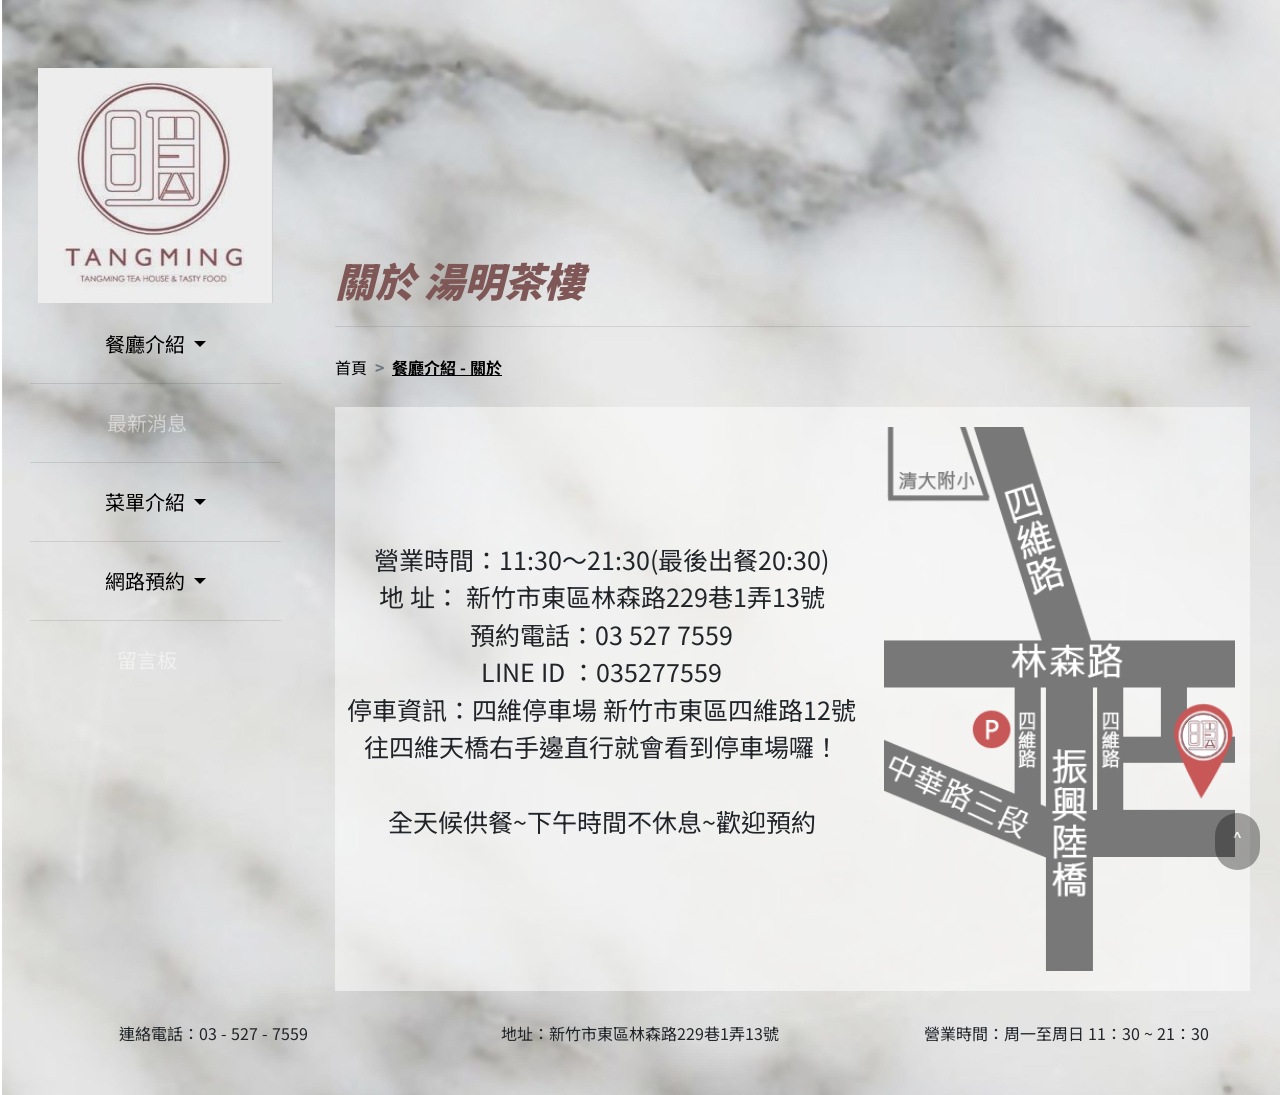
==== about.html @ ad3b91d2 "push code no fix" ====
<!doctype html>
<html lang="en">

<head>
  <!-- Required meta tags -->
  <meta charset="utf-8">
  <meta name="viewport" content="width=device-width, initial-scale=1, shrink-to-fit=no">
  <meta http-equiv="Content-Security-Policy" content="upgrade-insecure-requests"> 
  <!-- Bootstrap CSS -->
  <link rel="stylesheet" href="https://stackpath.bootstrapcdn.com/bootstrap/4.2.1/css/bootstrap.min.css"
    integrity="sha384-GJzZqFGwb1QTTN6wy59ffF1BuGJpLSa9DkKMp0DgiMDm4iYMj70gZWKYbI706tWS" crossorigin="anonymous">
  <link href="https://fonts.googleapis.com/css?family=Noto+Sans+TC&display=swap" rel="stylesheet">
  <script src="https://code.jquery.com/jquery-3.4.1.min.js "></script>
  <link rel="stylesheet" href="css/style.css">
  <link rel="stylesheet" href="css/about.css">

  <title>湯明茶樓歡迎您~</title>
  <script type="text/javascript">
    $(function () {
      /* 按下GoTop按鈕時的事件 */
      $('#gotop').click(function () {
        $('html,body').animate({ scrollTop: 0 }, 'quick');   /* 返回到最頂上 */
        return false;
      });

      /* 偵測卷軸滑動時，往下滑超過400px就讓GoTop按鈕出現 */
      $(window).scroll(function () {
        if ($(this).scrollTop() > 10) {
          $('#gotop').fadeIn();
        } else {
          $('#gotop').fadeOut();
        }
      });
    });
  </script>
</head>

<body background="images/background.jpg">
  <header>
    <div class="container">
      <div class="row ph-row-1">
        <div class="col-lg-3 col-md-1 col-xs-1 menu">

          <nav class="navbar fixed-top navbar-expand-lg navbar-dark nav-menu">
            <button class="navbar-toggler" type="button" data-toggle="collapse" data-target="#navbarSupportedContent"
              aria-controls="navbarSupportedContent" aria-expanded="false" aria-label="Toggle navigation">
              <span class="navbar-toggler-icon"></span>
            </button>
            <div class="collapse navbar-collapse nav-display nav-container" id="navbarSupportedContent">
              <ul class="navbar-nav nav-display nav__bg" style="text-align: center;">
                <li class="nav-item">
                  <a class="nav-link" href="index.html">
                    <img src="images/logo.jpg" alt="" class="img-logo">
                  </a>
                </li>
                <li class="nav-item dropdown li-content">
                  <a class="nav-link dropdown-toggle nav-li-a-content" href="#" id="navbarDropdownMenuLink"
                    role="button" data-toggle="dropdown" aria-haspopup="true" aria-expanded="false"
                    style="color:black;">
                    餐廳介紹
                  </a>
                  <div class="dropdown-menu nav-li-a-content" aria-labelledby="navbarDropdownMenuLink">
                    <a class="dropdown-item nav-li-a-content" href="about.html">關於</a>
                    <a class="dropdown-item nav-li-a-content" href="Philosophy.html">經營理念</a>
                  </div>
                </li>
                <hr>
                <li class="nav-item li-content">
                  <a class="nav-link text-body nav-li-a-content" href="new.html" style="padding-right: 25px;">最新消息
                  </a>
                </li>
                <hr>
                <li class="nav-item dropdown li-content">
                  <a class="nav-link dropdown-toggle nav-li-a-content" href="#" id="navbarDropdownMenuLink"
                    role="button" data-toggle="dropdown" aria-haspopup="true" aria-expanded="false"
                    style="color:black;">
                    菜單介紹
                  </a>
                  <div class="dropdown-menu nav-li-a-content" aria-labelledby="navbarDropdownMenuLink">
                    <a class="dropdown-item nav-li-a-content" href="food.html">主餐</a>
                    <a class="dropdown-item nav-li-a-content" href="drink.html">飲品</a>
                    <a class="dropdown-item nav-li-a-content" href="drink.html">私廚料理</a>
                  </div>
                </li>
                <hr>

                <li class="nav-item dropdown li-content">
                  <a class="nav-link dropdown-toggle nav-li-a-content" href="#" id="navbarDropdownMenuLink"
                    role="button" data-toggle="dropdown" aria-haspopup="true" aria-expanded="false"
                    style="color:black;">
                    網路預約
                  </a>
                  <div class="dropdown-menu nav-li-a-content" aria-labelledby="navbarDropdownMenuLink">
                    <a class="dropdown-item nav-li-a-content" href="order.html">預約</a>
                    <a class="dropdown-item nav-li-a-content" href="InquireOrder.html">預約查詢</a>
                    <a class="dropdown-item nav-li-a-content" href="CancelOrder.html">取消預約</a>
                  </div>
                </li>
                <hr>
                <li class="nav-item li-content">
                  <a class="nav-link text-body nav-li-a-content" href="comment.html" style="padding-right: 25px;">留言板
                  </a>
                </li>
              </ul>
            </div>
          </nav>
        </div>
        <div class="col-lg-9 col-md-11 col-xs-12 div-index">
          <div class="row ph-row">
            <div class="col-lg-12 col-md-11 col-xs-12 ph-title">
              關於 湯明茶樓
            </div>
            <div class="col-lg-12 col-md-11 col-xs-12">
              <hr>
            </div>
            <div class="col-lg-12 col-md-11 col-xs-12 breadcrumb-col">
              <nav aria-label="breadcrumb">
                <ol class="breadcrumb">
                  <li class="breadcrumb-item"><a href="index.html" class="breadcrumb-item-content">首頁</a></li>
                  <li class="breadcrumb-item active" aria-current="page">餐廳介紹 - 關於</li>
                </ol>
              </nav>
            </div>
            <div class="col-lg-12 col-md-11 col-xs-12">
              <div class="row Philosophy-content">
                <div class="col-lg-7 col-md-12 col-xs-12  resume">
                  <p class="resume__description">
                    <!-- <h6> -->
                    營業時間：11:30～21:30(最後出餐20:30) <br>
                    地 址： 新竹市東區林森路229巷1弄13號<br>
                    預約電話：03 527 7559 <br>
                    LINE ID ：035277559 <br>
                    停車資訊：四維停車場 新竹市東區四維路12號<br>
                    往四維天橋右手邊直行就會看到停車場囉！ <br>
                    <br>
                    全天候供餐~下午時間不休息~歡迎預約 <br>
                  </p>
                  <!-- </h6>  -->
                </div>
                <div class="col-lg-5 col-md-12 col-xs-12 ph-content-img">
                  <img src="images/map.png" alt="" class="content-img">
                </div>
              </div>
            </div>
          </div> <!-- row -->
        </div>
      </div>
    </div>
  </header>
  <footer>
    <div class="container">
      <div id="gotop">˄</div>
      <div class="row footer-row">
        <div class="col-lg-4 col-md-12 footer-content">
          連絡電話：03 - 527 - 7559
        </div>
        <div class="col-lg-4 col-md-12 footer-content">
          地址：新竹市東區林森路229巷1弄13號
        </div>
        <div class="col-lg-4 col-md-12 footer-content">
          營業時間：周一至周日 11：30 ~ 21：30
        </div>
      </div>
    </div>
  </footer>
  <!-- Optional JavaScript -->
  <!-- jQuery first, then Popper.js, then Bootstrap JS -->
  <!-- <script src="https://code.jquery.com/jquery-3.3.1.slim.min.js"
    integrity="sha384-q8i/X+965DzO0rT7abK41JStQIAqVgRVzpbzo5smXKp4YfRvH+8abtTE1Pi6jizo"
    crossorigin="anonymous"></script> -->
  <script src="https://cdnjs.cloudflare.com/ajax/libs/popper.js/1.14.6/umd/popper.min.js"
    integrity="sha384-wHAiFfRlMFy6i5SRaxvfOCifBUQy1xHdJ/yoi7FRNXMRBu5WHdZYu1hA6ZOblgut"
    crossorigin="anonymous"></script>
  <script src="https://stackpath.bootstrapcdn.com/bootstrap/4.2.1/js/bootstrap.min.js"
    integrity="sha384-B0UglyR+jN6CkvvICOB2joaf5I4l3gm9GU6Hc1og6Ls7i6U/mkkaduKaBhlAXv9k"
    crossorigin="anonymous"></script>
</body>

</html>
---- css/style.css ----
body{
    margin:50px 0px;
    font-family: 'Noto Sans TC',sans-serif;
}
.ph-title{
    font-family: 'Noto Sans TC',sans-serif;
}
 .container{
     padding: 0;
 }
 .row{
     margin: 0px;
 }

 @media screen and (min-width: 320px) {
    .navbar{
        background-color:rgb(160, 158, 158);
    }
    .nav__bg{
        background-color:rgb(199, 195, 195);
     }
     .nav-menu{
         padding: 10px 0px 10px 15px;
     } 
     .container{
        max-width:none;
    }
    .breadcrumb-col{
        margin: 0px 0px 0px 17px;
    }
 }
 @media screen and (min-width: 768px) {

     .nav-menu{
         padding: 10px 0px 10px 15px;
     } 
     .breadcrumb-col{
        margin: 0px 0px 0px 0px;
    }
 }
 @media screen and (min-width: 769px) {
    .navbar{
        background-color:rgb(110, 108, 108,0);
    }
    .nav__bg {
        background-color:rgba(0, 0, 0, 0);
     }
     .nav-menu{
        position: absolute;
        padding: 0;
    } 

 }
 .nav-display
 {
     display: block;
 }

 @media screen and (min-width: 1024px) {
 .fixed-top{
     right: auto;
     left: auto;
 }
}
 /* Header Style */
 .header {
    background-color: #00979c;
    padding-top: 122px;
    padding-bottom: 50px;
    color: #fff;
    font-size: 0.8rem;
 }
 
 @media screen and (min-width: 768px) {
    .header {
       padding-top: 184px;
       padding-bottom: 100px;
       font-size: 1rem;
    }
 }
 .header__slogan {
    font-size: 1.75em;
    text-transform: uppercase;
    margin: 0;
 }
.nav-container{
    margin: 10px 15px 0px 0px;
}
 img {
    max-width: 100%;
    height: auto;
 }
.li-content{
    margin: 30px;
}
li{
    text-align: center;
}
@media screen and (min-width: 320px) {
    .li-content{
        margin: 0px;
    }
    .div-index{
         margin: -50px 0px 0px 0px; 
        padding: 0px;
    }

    .img-logo {
        margin-top:15px;
        max-width: 60%;
     }
 }
 @media screen and (min-width: 769px) {
    .div-index{
        margin: 0;
    }
    .li-content{
        margin: 10px;
    }
    .img-logo {
        max-width: 80%;
     }
 }
 @media screen and (min-width: 1024px) {
    .div-index{
        margin:0px;
        padding: 0px 15px 0px 0px;
    }
    .img-logo {
        margin-top:0;
        max-width: 100%;
     }
     .img-index{
         height: 80%;
     }
     .line{
         /* background-color: black; */
         height:1px;
         border:0;
    }
    .nav-container{
        margin-top: 0px;
    }
 }
 /* .nav-link{
     padding: 0px;
 } */
.nav-content{
    color: black;
}
.nav-li-a-content{
    font-size: 20px;
    white-space: nowrap;
    color: black;
}
.footer-row{
    margin: 30px 0px;
    text-align: center;
}
.footer-content{
    font-size: 16px;
    white-space: nowrap;
}
.breadcrumb-item+.breadcrumb-item::before{
    content:">"
}
@media (min-width: 992px){
.navbar-expand-lg .navbar-nav .dropdown-menu {
    position: inherit;
}
}
.navbar-nav{
    padding: 10px 15px 15px 15px;
}
.breadcrumb{
    padding: 12px 0px;
}
.dropdown-menu{
    background-color: rgba(223, 215, 215, 0.712);

}

  
.nav-li-a-content :hover ,.text-body:hover,.dropdown-toggle:hover,.breadcrumb-item-content:hover{
    background-color: rgba(78, 77, 77, 0.534);
    color: white;
}
.nav-li-a-content :active ,.text-body:active,.dropdown-toggle:active,.breadcrumb-item-content:active{
    background-color: rgba(153, 121, 106, 0.801);
    color: white;
}
@media (min-width: 320px){
    .dropdown-menu{
        padding-left: 22%;
    }
}
@media (min-width: 768px){
    .dropdown-menu{
        padding-left: 39%;
    }
}
@media (min-width: 1024px){
    .dropdown-menu{
        padding-left: 17%;
    }
}



#gotop {
    position: fixed;
    border-radius: 50px;
    right: 20px;
    bottom: 30px;
    padding: 10px 16px;
    font-size: 25px;
    background: rgb(20, 20, 20);
    color: #FAFCFD;
    cursor: pointer;
    z-index: 1000;
  }
  #gotop:hover{
    background:  rgb(168, 125, 105);
  }
---- css/about.css ----
@media screen and (min-width: 320px) {
    .ph-row-1{
        margin: 0px 0px 0px 45px;
    }
}
@media screen and (min-width: 768px) {
    .ph-row-1{
        margin: 0px 0px 0px 0px;
    }
 }


.ph-title{
    color: rgb(127, 87, 87);
    font-size: 30px;
    font-weight: 900;
    font-style: italic;
}
.Philosophy-content{
     background-color: rgba(255, 255, 255, 0.5); 
    padding:20px 0px;
}
@media screen and (min-width: 320px) {
    .ph-title{
        color: rgb(127, 87, 87);
        padding: 0px 0px 0px 35px;
    font-size: 25px;
    font-weight: 900;
    position: fixed;
    z-index: 2000;
    margin-top: -33px;
    }
    .Philosophy-content{
        background-color: rgba(255, 255, 255,0); 
    }
    .ph-row{
        margin:50px 0px 45px 0px;
    }
}
@media screen and (min-width: 768px) {
    .ph-title{
        padding-left: 10px;
        font-size:30px;
        margin: -33px 0px 0px 4px;

        }
    .content-img{
        width: 40%;
    }
    .ph-row{
        margin:43px 0px 45px 0px;
    }
    .Philosophy-content{
        background-color: rgba(255, 255, 255, 0.5); 
        padding:20px 0px;
    }
    .ph-content-img{
        display: flex;
        align-items: center;
        justify-content: space-evenly;
    }
 }
 @media screen and (min-width: 769px) {
    .Philosophy-content{
        white-space: nowrap;
    }
    .ph-title{
        color: rgb(127, 87, 87);

        font-size: 40px;
        padding: 60px 0px 0px 15px;
        position: relative;
        z-index: inherit;
        margin: initial;
    
    }
    .ph-row{
        margin:140px 0px 0px 0px;
    }
    .content-img{
        width: 100%;
    }
    .resume__description{
        font-size: 25px;
    }
 }
.resume{
    text-align: center;
    justify-content: center;
    align-items: center;
    display: flex;
}


 @media screen and (min-width: 1024px) {
    .ph-content-img{
        display: flex;
        justify-content: center;
        align-items: center;

    }

 }
.content-img{
    text-align: center;
}
.nav-li-a-content{
    color: black;
}
.breadcrumb{
    background-color: rgba(255, 255, 255,0);
}
.breadcrumb-item-content{
    color: black;
}
.breadcrumb-item.active{
    font-weight: bold;
    color:black;
    text-decoration: underline;
}
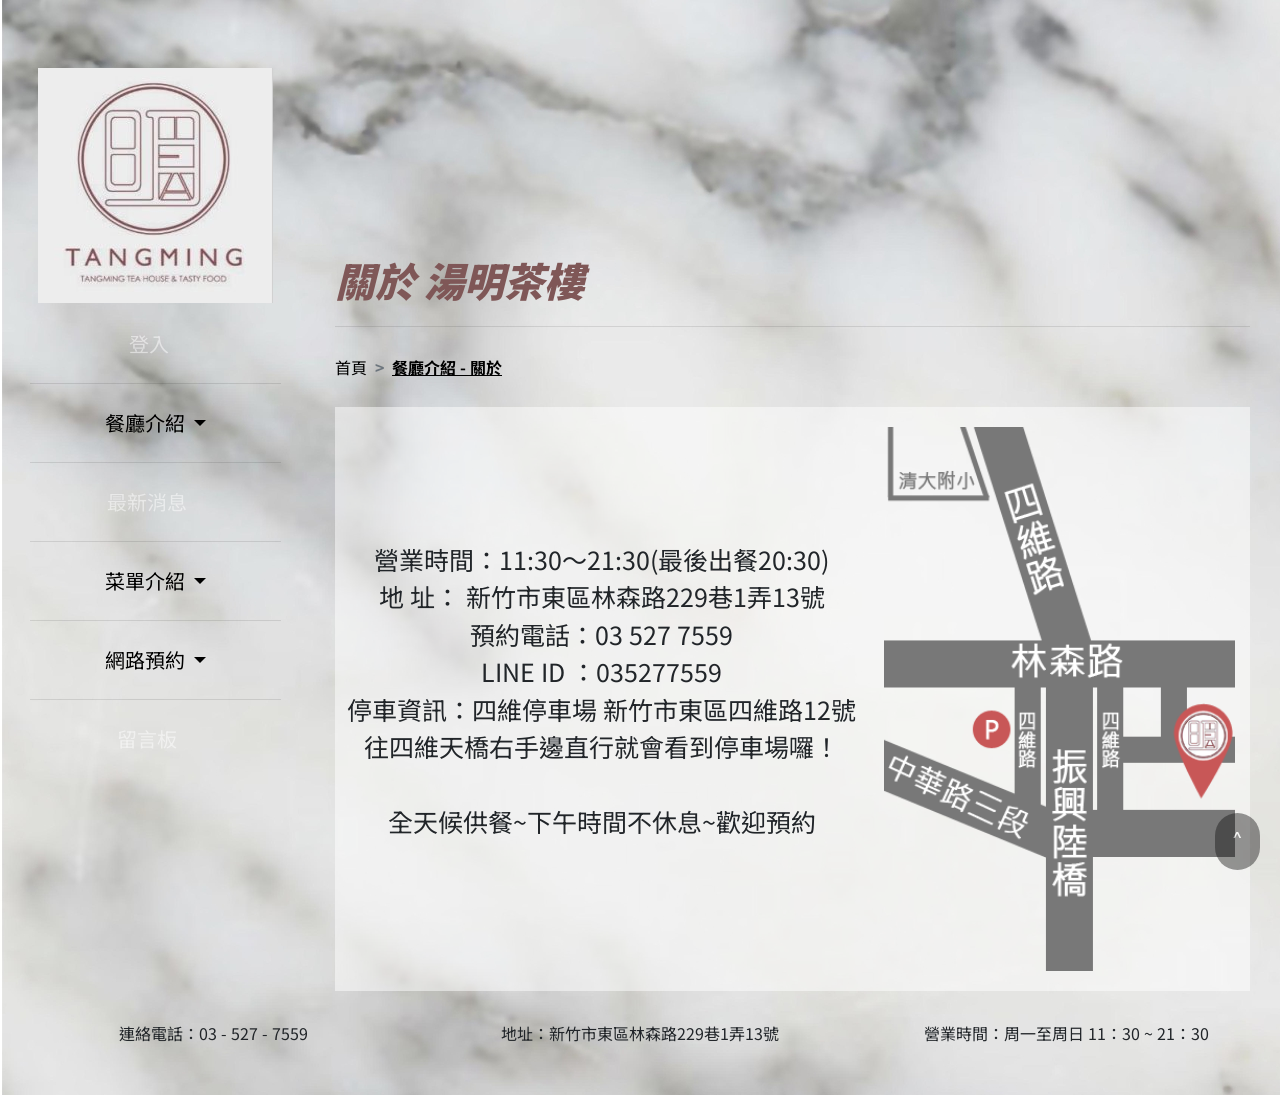
==== commit 1c15549f: "Fix th bug" ====
--- a/about.html
+++ b/about.html
@@ -53,6 +53,12 @@
                     <img src="images/logo.jpg" alt="" class="img-logo">
                   </a>
                 </li>
+                <li class="nav-item li-content">
+                  <a class="nav-link text-body nav-li-a-content .news-content" href="login.html"
+                    style="padding-right: 22px">登入
+                  </a>
+                </li>
+                <hr>
                 <li class="nav-item dropdown li-content">
                   <a class="nav-link dropdown-toggle nav-li-a-content" href="#" id="navbarDropdownMenuLink"
                     role="button" data-toggle="dropdown" aria-haspopup="true" aria-expanded="false"
